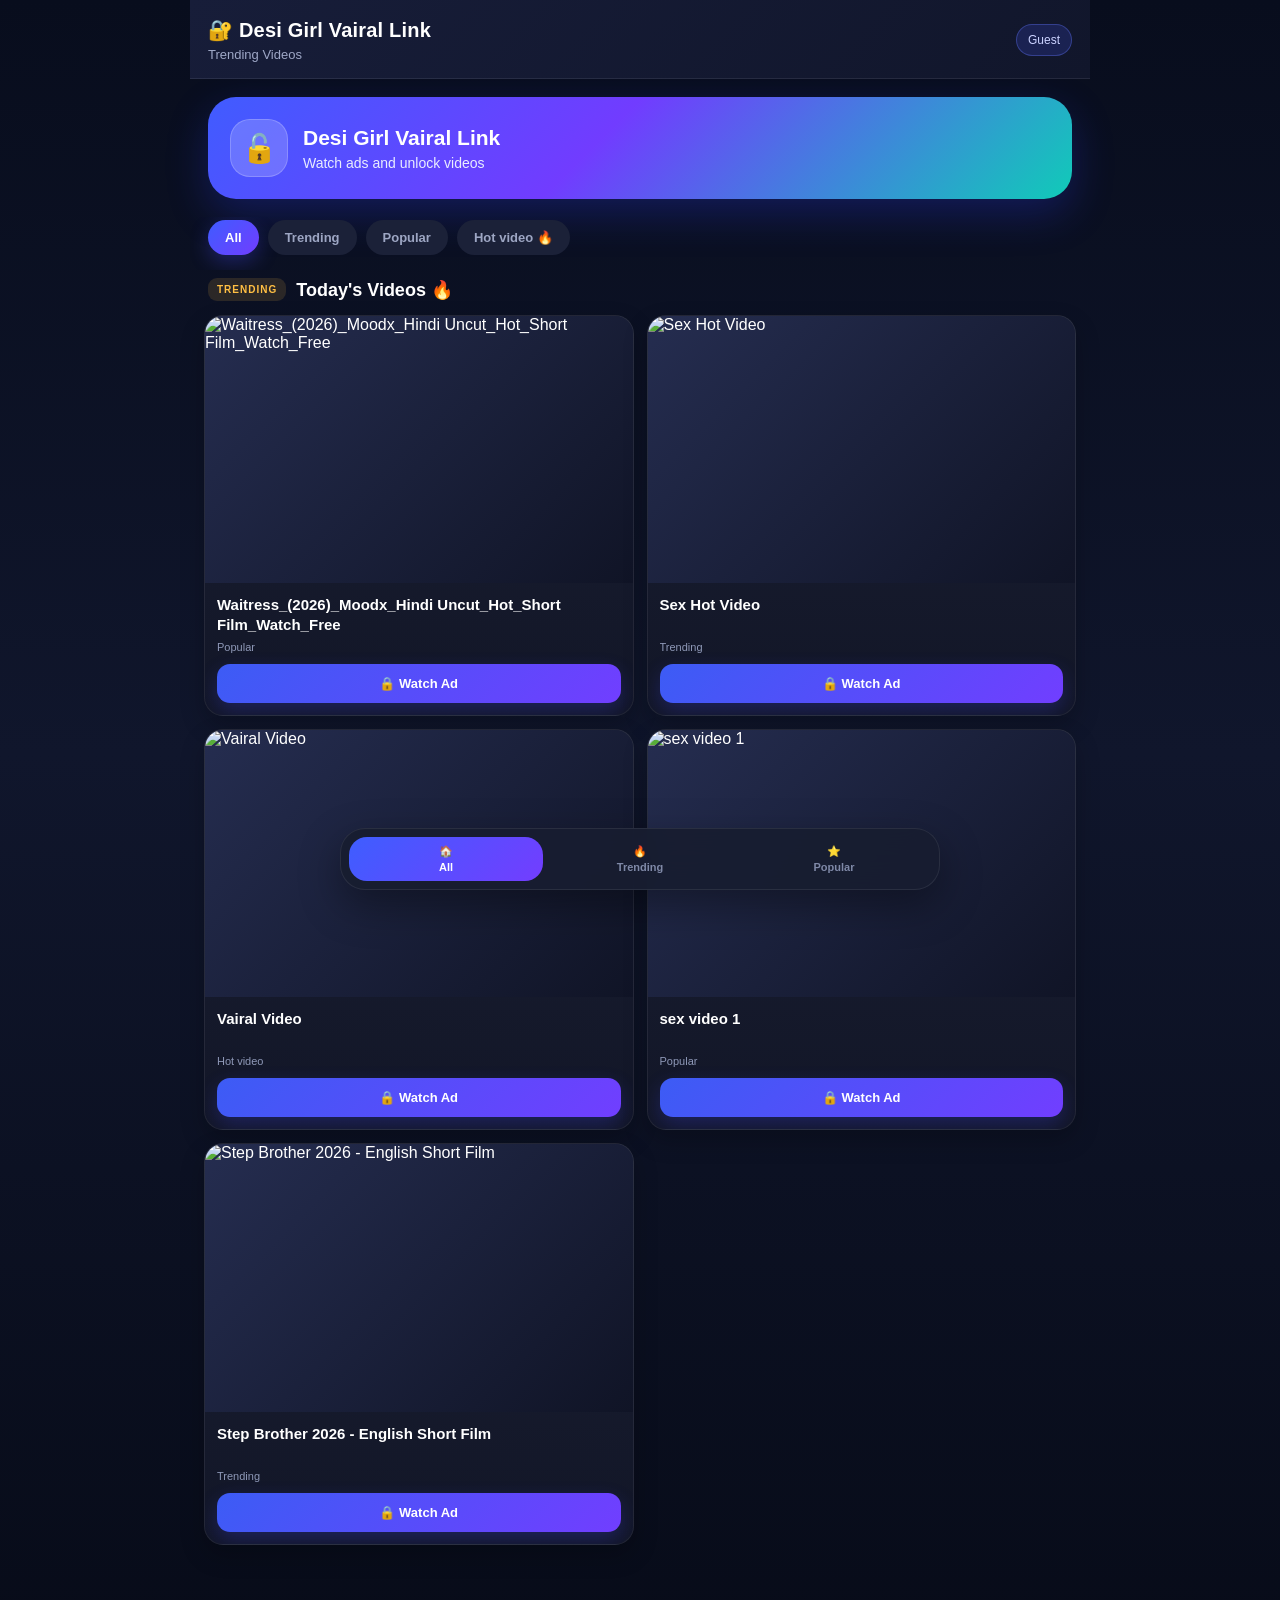
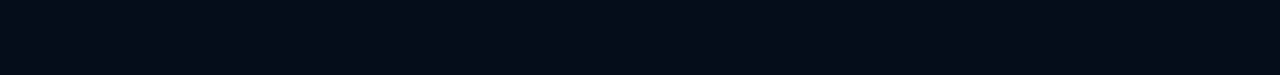
==== video.html @ 555b94a6 "Update video.html" ====
<!DOCTYPE html>
<html lang="bn">
<head>
  <meta charset="UTF-8">
  <meta name="viewport" content="width=device-width, initial-scale=1.0, maximum-scale=1.0, user-scalable=no">
  <title>Watch Video</title>
  <style>
    * {
      box-sizing: border-box;
      margin: 0;
      padding: 0;
    }
    html, body {
      width: 100%;
      height: 100%;
      background-color: #000000;
      overflow: hidden;
      font-family: sans-serif;
    }
    /* Floating Back Button */
    .back-btn {
      position: absolute;
      top: 12px;
      left: 12px;
      z-index: 99999;
      background: rgba(15, 23, 42, 0.85);
      color: #ffffff;
      border: 1px solid rgba(255, 255, 255, 0.2);
      padding: 8px 16px;
      border-radius: 20px;
      font-size: 14px;
      font-weight: bold;
      cursor: pointer;
      backdrop-filter: blur(5px);
      box-shadow: 0 4px 10px rgba(0, 0, 0, 0.5);
      display: flex;
      align-items: center;
      gap: 6px;
    }
    .back-btn:active {
      transform: scale(0.95);
      background: rgba(99, 102, 241, 0.9);
    }
    /* Fullscreen Player Container */
    .player-container {
      width: 100vw;
      height: 100vh;
      position: relative;
    }
    iframe {
      width: 100%;
      height: 100%;
      border: none;
    }
  </style>
</head>
<body>

  <!-- Floating Back Button -->
  <button class="back-btn" onclick="window.location.href='index.html'">
    ← Back
  </button>

  <!-- Video Player Container -->
  <div class="player-container">
    <iframe id="videoIframe" src="" allowfullscreen="true" webkitallowfullscreen="true" mozallowfullscreen="true" allow="autoplay; fullscreen; picture-in-picture">
    </iframe>
  </div>

  <script>
    // app.js থেকে পাঠানো URL parameter (id) পার্স করার অংশ
    const urlParams = new URLSearchParams(window.location.search);
    const videoId = urlParams.get('id');

    if (videoId) {
      // Playmogo embed প্লেয়ার তৈরি করা
      document.getElementById('videoIframe').src = `https://playmogo.com/e/${decodeURIComponent(videoId)}`;
    } else {
      alert("Video ID missing!");
      window.location.href = 'index.html';
    }
  </script>

</body>
</html>
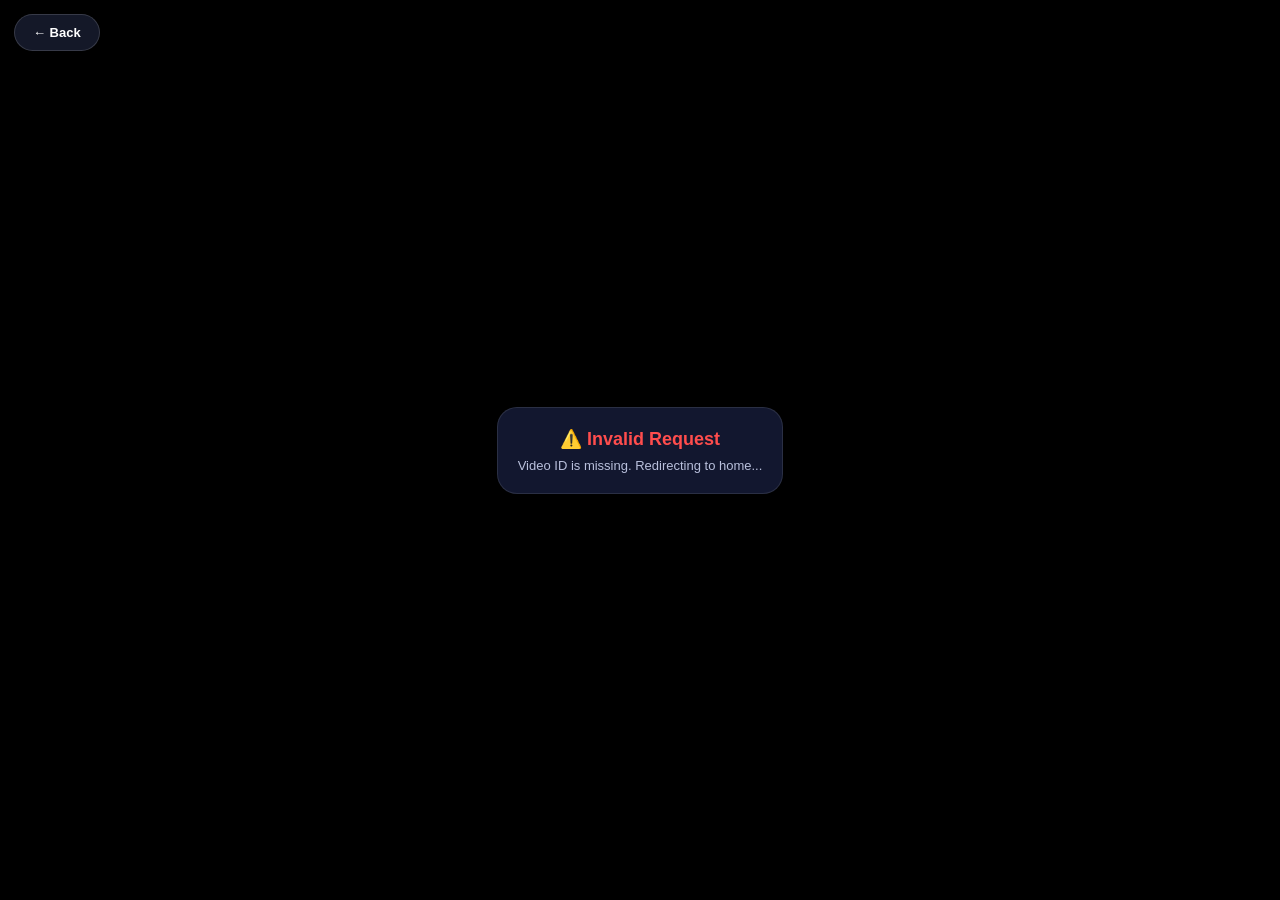
==== commit ef2f209c: "Update video.html" ====
--- a/video.html
+++ b/video.html
@@ -1,9 +1,13 @@
 <!DOCTYPE html>
-<html lang="bn">
+<html lang="en">
 <head>
   <meta charset="UTF-8">
   <meta name="viewport" content="width=device-width, initial-scale=1.0, maximum-scale=1.0, user-scalable=no">
-  <title>Watch Video</title>
+  <title>Watch Video - Desi Girl Vairal Link</title>
+
+  <!-- Telegram WebApp SDK -->
+  <script src="https://telegram.org/js/telegram-web-app.js"></script>
+
   <style>
     * {
       box-sizing: border-box;
@@ -13,71 +17,134 @@
     html, body {
       width: 100%;
       height: 100%;
-      background-color: #000000;
+      background: #080d1d;
       overflow: hidden;
-      font-family: sans-serif;
+      font-family: Arial, Helvetica, sans-serif;
+      color: #ffffff;
     }
-    /* Floating Back Button */
+
+    /* Floating Back Button (Matches style.css Theme) */
     .back-btn {
-      position: absolute;
-      top: 12px;
-      left: 12px;
-      z-index: 99999;
-      background: rgba(15, 23, 42, 0.85);
+      position: fixed;
+      top: 14px;
+      left: 14px;
+      z-index: 9999;
+      background: rgba(24, 29, 48, 0.85);
       color: #ffffff;
-      border: 1px solid rgba(255, 255, 255, 0.2);
-      padding: 8px 16px;
-      border-radius: 20px;
-      font-size: 14px;
-      font-weight: bold;
+      border: 1px solid rgba(255, 255, 255, 0.15);
+      padding: 10px 18px;
+      border-radius: 25px;
+      font-size: 13px;
+      font-weight: 800;
       cursor: pointer;
-      backdrop-filter: blur(5px);
-      box-shadow: 0 4px 10px rgba(0, 0, 0, 0.5);
+      backdrop-filter: blur(15px);
+      -webkit-backdrop-filter: blur(15px);
+      box-shadow: 0 10px 25px rgba(0, 0, 0, 0.5);
       display: flex;
       align-items: center;
       gap: 6px;
+      transition: transform 0.2s ease, background 0.2s ease;
     }
     .back-btn:active {
       transform: scale(0.95);
-      background: rgba(99, 102, 241, 0.9);
+      background: linear-gradient(135deg, #3e5eff, #733dff);
     }
-    /* Fullscreen Player Container */
+
+    /* Video Player Container */
     .player-container {
       width: 100vw;
       height: 100vh;
       position: relative;
+      display: flex;
+      align-items: center;
+      justify-content: center;
+      background-color: #000000;
     }
+    
     iframe {
       width: 100%;
       height: 100%;
       border: none;
     }
+
+    /* Error Overlay State */
+    .error-msg {
+      display: none;
+      text-align: center;
+      padding: 20px;
+      background: rgba(21, 26, 53, 0.9);
+      border: 1px solid rgba(255, 255, 255, 0.1);
+      border-radius: 20px;
+      box-shadow: 0 15px 40px rgba(0,0,0,0.5);
+    }
+    .error-msg h2 {
+      font-size: 18px;
+      color: #ff4d4d;
+      margin-bottom: 8px;
+    }
+    .error-msg p {
+      font-size: 13px;
+      color: #b9c0dc;
+    }
   </style>
 </head>
 <body>
 
-  <!-- Floating Back Button -->
-  <button class="back-btn" onclick="window.location.href='index.html'">
+  <!-- Custom Floating Back Button -->
+  <button class="back-btn" onclick="goBack()">
     ← Back
   </button>
 
-  <!-- Video Player Container -->
+  <!-- Player Container -->
   <div class="player-container">
-    <iframe id="videoIframe" src="" allowfullscreen="true" webkitallowfullscreen="true" mozallowfullscreen="true" allow="autoplay; fullscreen; picture-in-picture">
+    <iframe 
+      id="videoIframe" 
+      src="" 
+      allowfullscreen="true" 
+      webkitallowfullscreen="true" 
+      mozallowfullscreen="true" 
+      allow="autoplay; fullscreen; picture-in-picture">
     </iframe>
+
+    <!-- Error Message UI -->
+    <div id="errorBox" class="error-msg">
+      <h2>⚠️ Invalid Request</h2>
+      <p>Video ID is missing. Redirecting to home...</p>
+    </div>
   </div>
 
   <script>
-    // app.js থেকে পাঠানো URL parameter (id) পার্স করার অংশ
+    // Initialize Telegram WebApp
+    const tg = window.Telegram && window.Telegram.WebApp;
+    if (tg) {
+      tg.ready();
+      tg.expand();
+      
+      // Enable Telegram Native Back Button
+      if (tg.BackButton) {
+        tg.BackButton.show();
+        tg.BackButton.onClick(goBack);
+      }
+    }
+
+    function goBack() {
+      window.location.href = 'index.html';
+    }
+
+    // Get Video ID from URL Parameter
     const urlParams = new URLSearchParams(window.location.search);
     const videoId = urlParams.get('id');
 
     if (videoId) {
-      // Playmogo embed প্লেয়ার তৈরি করা
-      document.getElementById('videoIframe').src = `https://playmogo.com/e/${decodeURIComponent(videoId)}`;
+      const iframe = document.getElementById('videoIframe');
+      iframe.src = `https://playmogo.com/e/${decodeURIComponent(videoId)}`;
     } else {
-      alert("Video ID missing!");
-      window.location.href = 'index.html';
+      // Show Error UI and Auto Redirect
+      document.getElementById('videoIframe').style.display = 'none';
+      document.getElementById('errorBox').style.display = 'block';
+      setTimeout(() => {
+        goBack();
+      }, 2500);
     }
   </script>
 
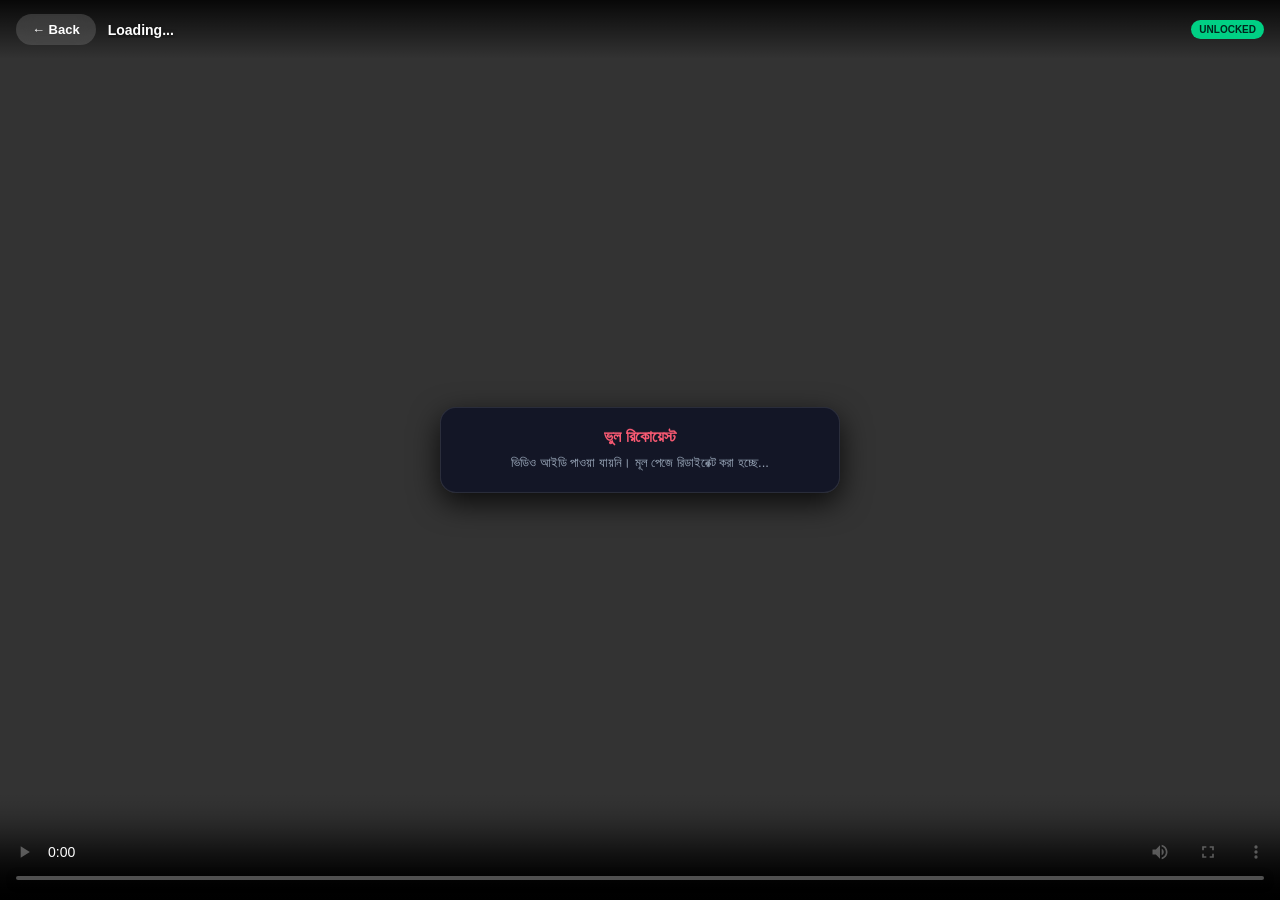
==== commit 3b42a75b: "Update video.html" ====
--- a/video.html
+++ b/video.html
@@ -1,9 +1,9 @@
 <!DOCTYPE html>
-<html lang="en">
+<html lang="bn">
 <head>
   <meta charset="UTF-8">
   <meta name="viewport" content="width=device-width, initial-scale=1.0, maximum-scale=1.0, user-scalable=no">
-  <title>Watch Video - Desi Girl Vairal Link</title>
+  <title>Watch Video - Doodstream Style Player</title>
 
   <!-- Telegram WebApp SDK -->
   <script src="https://telegram.org/js/telegram-web-app.js"></script>
@@ -14,113 +14,171 @@
       margin: 0;
       padding: 0;
     }
+
     html, body {
       width: 100%;
       height: 100%;
-      background: #080d1d;
+      background: #000000;
       overflow: hidden;
       font-family: Arial, Helvetica, sans-serif;
       color: #ffffff;
     }
 
-    /* Floating Back Button (Matches style.css Theme) */
-    .back-btn {
-      position: fixed;
-      top: 14px;
-      left: 14px;
-      z-index: 9999;
-      background: rgba(24, 29, 48, 0.85);
-      color: #ffffff;
-      border: 1px solid rgba(255, 255, 255, 0.15);
-      padding: 10px 18px;
-      border-radius: 25px;
-      font-size: 13px;
-      font-weight: 800;
-      cursor: pointer;
-      backdrop-filter: blur(15px);
-      -webkit-backdrop-filter: blur(15px);
-      box-shadow: 0 10px 25px rgba(0, 0, 0, 0.5);
-      display: flex;
-      align-items: center;
-      gap: 6px;
-      transition: transform 0.2s ease, background 0.2s ease;
-    }
-    .back-btn:active {
-      transform: scale(0.95);
-      background: linear-gradient(135deg, #3e5eff, #733dff);
-    }
-
-    /* Video Player Container */
-    .player-container {
+    /* Video Player Outer Container */
+    .player-wrapper {
+      position: relative;
       width: 100vw;
       height: 100vh;
-      position: relative;
       display: flex;
       align-items: center;
       justify-content: center;
-      background-color: #000000;
-    }
-    
-    iframe {
+      background: #000000;
+    }
+
+    /* Floating Header Overlay (Doodstream Style) */
+    .player-header {
+      position: absolute;
+      top: 0;
+      left: 0;
+      right: 0;
+      z-index: 100;
+      padding: 14px 16px;
+      background: linear-gradient(180deg, rgba(0, 0, 0, 0.85) 0%, rgba(0, 0, 0, 0) 100%);
+      display: flex;
+      align-items: center;
+      gap: 12px;
+      pointer-events: none;
+    }
+
+    .player-header * {
+      pointer-events: auto;
+    }
+
+    .back-btn {
+      border: none;
+      background: rgba(255, 255, 255, 0.15);
+      color: #ffffff;
+      padding: 8px 16px;
+      border-radius: 20px;
+      font-size: 13px;
+      font-weight: bold;
+      cursor: pointer;
+      backdrop-filter: blur(10px);
+      -webkit-backdrop-filter: blur(10px);
+      transition: background 0.2s ease;
+    }
+
+    .back-btn:active {
+      background: rgba(255, 255, 255, 0.3);
+    }
+
+    .video-title {
+      font-size: 14px;
+      font-weight: bold;
+      color: #ffffff;
+      white-space: nowrap;
+      overflow: hidden;
+      text-overflow: ellipsis;
+      flex: 1;
+      text-shadow: 0 1px 4px rgba(0, 0, 0, 0.8);
+    }
+
+    .badge-unlocked {
+      background: #00d084;
+      color: #00261d;
+      font-size: 10px;
+      font-weight: bold;
+      padding: 4px 8px;
+      border-radius: 10px;
+      text-transform: uppercase;
+    }
+
+    /* Native Video Element */
+    video {
       width: 100%;
       height: 100%;
-      border: none;
-    }
-
-    /* Error Overlay State */
-    .error-msg {
-      display: none;
+      object-fit: contain;
+      background: #000000;
+    }
+
+    /* Status & Error Overlay */
+    .overlay-msg {
+      position: absolute;
+      top: 50%;
+      left: 50%;
+      transform: translate(-50%, -50%);
+      z-index: 50;
+      width: 85%;
+      max-width: 400px;
       text-align: center;
       padding: 20px;
-      background: rgba(21, 26, 53, 0.9);
+      background: rgba(18, 22, 38, 0.95);
       border: 1px solid rgba(255, 255, 255, 0.1);
-      border-radius: 20px;
-      box-shadow: 0 15px 40px rgba(0,0,0,0.5);
-    }
-    .error-msg h2 {
-      font-size: 18px;
-      color: #ff4d4d;
+      border-radius: 16px;
+      box-shadow: 0 10px 30px rgba(0, 0, 0, 0.8);
+      backdrop-filter: blur(12px);
+    }
+
+    .overlay-msg h3 {
+      font-size: 16px;
       margin-bottom: 8px;
     }
-    .error-msg p {
+
+    .overlay-msg.error h3 {
+      color: #ff5c75;
+    }
+
+    .overlay-msg.loading h3 {
+      color: #3b82f6;
+    }
+
+    .overlay-msg p {
       font-size: 13px;
-      color: #b9c0dc;
+      color: #a0aec0;
+      line-height: 1.4;
+    }
+
+    .hidden {
+      display: none !important;
     }
   </style>
 </head>
 <body>
 
-  <!-- Custom Floating Back Button -->
-  <button class="back-btn" onclick="goBack()">
-    ← Back
-  </button>
-
-  <!-- Player Container -->
-  <div class="player-container">
-    <iframe 
-      id="videoIframe" 
-      src="" 
-      allowfullscreen="true" 
-      webkitallowfullscreen="true" 
-      mozallowfullscreen="true" 
-      allow="autoplay; fullscreen; picture-in-picture">
-    </iframe>
-
-    <!-- Error Message UI -->
-    <div id="errorBox" class="error-msg">
-      <h2>⚠️ Invalid Request</h2>
-      <p>Video ID is missing. Redirecting to home...</p>
+  <div class="player-wrapper">
+
+    <!-- Header Overlay -->
+    <div class="player-header">
+      <button class="back-btn" onclick="goBack()" type="button">← Back</button>
+      <div id="videoTitle" class="video-title">Loading...</div>
+      <span class="badge-unlocked">Unlocked</span>
     </div>
+
+    <!-- Video Player -->
+    <video 
+      id="mainPlayer" 
+      controls 
+      playsinline 
+      controlslist="nodownload" 
+      oncontextmenu="return false;">
+    </video>
+
+    <!-- Status Message Overlay -->
+    <div id="statusOverlay" class="overlay-msg loading">
+      <h3 id="statusTitle">ভিডিও লোড হচ্ছে...</h3>
+      <p id="statusDesc">অনুগ্রহ করে অপেক্ষা করুন।</p>
+    </div>
+
   </div>
 
   <script>
-    // Initialize Telegram WebApp
+    /* =====================================================
+       TELEGRAM WEBAPP
+    ===================================================== */
     const tg = window.Telegram && window.Telegram.WebApp;
     if (tg) {
       tg.ready();
       tg.expand();
-      
-      // Enable Telegram Native Back Button
       if (tg.BackButton) {
         tg.BackButton.show();
         tg.BackButton.onClick(goBack);
@@ -131,21 +189,92 @@
       window.location.href = 'index.html';
     }
 
-    // Get Video ID from URL Parameter
-    const urlParams = new URLSearchParams(window.location.search);
-    const videoId = urlParams.get('id');
-
-    if (videoId) {
-      const iframe = document.getElementById('videoIframe');
-      iframe.src = `https://playmogo.com/e/${decodeURIComponent(videoId)}`;
-    } else {
-      // Show Error UI and Auto Redirect
-      document.getElementById('videoIframe').style.display = 'none';
-      document.getElementById('errorBox').style.display = 'block';
-      setTimeout(() => {
-        goBack();
-      }, 2500);
-    }
+    /* =====================================================
+       SUPABASE CONFIGURATION
+    ===================================================== */
+    const SUPABASE_URL = "https://mshoftgubfbkvynndtnu.supabase.co";
+    const SUPABASE_ANON_KEY = "eyJhbGciOiJIUzI1NiIsInR5cCI6IkpXVCJ9.eyJpc3MiOiJzdXBhYmFzZSIsInJlZiI6Im1zaG9mdGd1YmZia3Z5bm5kdG51Iiwicm9sZSI6ImFub24iLCJpYXQiOjE3ODY2NDkwOTQsImV4cCI6MjEwMjIyNTA5NH0.vcebPtNubpl8s34D-YsZ6jQwH93-MA0wgyDZBiO0Hi4";
+
+    /* =====================================================
+       URL PARAMS & DOM ELEMENTS
+    ===================================================== */
+    const params = new URLSearchParams(window.location.search);
+    const postId = params.get("id");
+
+    const player = document.getElementById("mainPlayer");
+    const videoTitle = document.getElementById("videoTitle");
+    const statusOverlay = document.getElementById("statusOverlay");
+    const statusTitle = document.getElementById("statusTitle");
+    const statusDesc = document.getElementById("statusDesc");
+
+    /* =====================================================
+       FETCH & PLAY VIDEO
+    ===================================================== */
+    async function loadVideo() {
+      if (!postId) {
+        showError("ভুল রিকোয়েস্ট", "ভিডিও আইডি পাওয়া যায়নি। মূল পেজে রিডাইরেক্ট করা হচ্ছে...");
+        setTimeout(goBack, 2000);
+        return;
+      }
+
+      try {
+        const url = `${SUPABASE_URL}/rest/v1/posts?id=eq.${encodeURIComponent(postId)}&select=id,title,video_url`;
+        const response = await fetch(url, {
+          method: "GET",
+          headers: {
+            apikey: SUPABASE_ANON_KEY,
+            Authorization: `Bearer ${SUPABASE_ANON_KEY}`
+          }
+        });
+
+        if (!response.ok) {
+          throw new Error(`Supabase Server Error: ${response.status}`);
+        }
+
+        const posts = await response.json();
+
+        if (!posts || posts.length === 0) {
+          showError("ভিডিও পাওয়া যায়নি", "আকাঙ্ক্ষিত ভিডিওটি সার্ভারে পাওয়া যায়নি।");
+          return;
+        }
+
+        const post = posts[0];
+        const videoUrl = post.video_url || "";
+
+        if (!videoUrl) {
+          showError("লিংক ত্রুটি", "ভিডিও স্ট্রিম ইউআরএল অনুপস্থিত।");
+          return;
+        }
+
+        // Set Title & Source
+        videoTitle.textContent = post.title || "Watch Video";
+        player.src = videoUrl;
+
+        // Hide overlay on success play
+        player.addEventListener("canplay", () => {
+          statusOverlay.classList.add("hidden");
+        });
+
+        // Handle Playback Errors
+        player.addEventListener("error", () => {
+          showError("প্লেব্যাকের সমস্যা", "ভিডিওটি চালানো যাচ্ছে না। video_url ফরম্যাট বা ফাইলটি ঠিক আছে কিনা পরীক্ষা করুন।");
+        });
+
+      } catch (error) {
+        console.error("Video Fetch Error:", error);
+        showError("নেটওয়ার্ক ত্রুটি", error.message);
+      }
+    }
+
+    function showError(title, desc) {
+      statusOverlay.className = "overlay-msg error";
+      statusTitle.textContent = title;
+      statusDesc.textContent = desc;
+      statusOverlay.classList.remove("hidden");
+    }
+
+    // Initialize Video Loading
+    loadVideo();
   </script>
 
 </body>
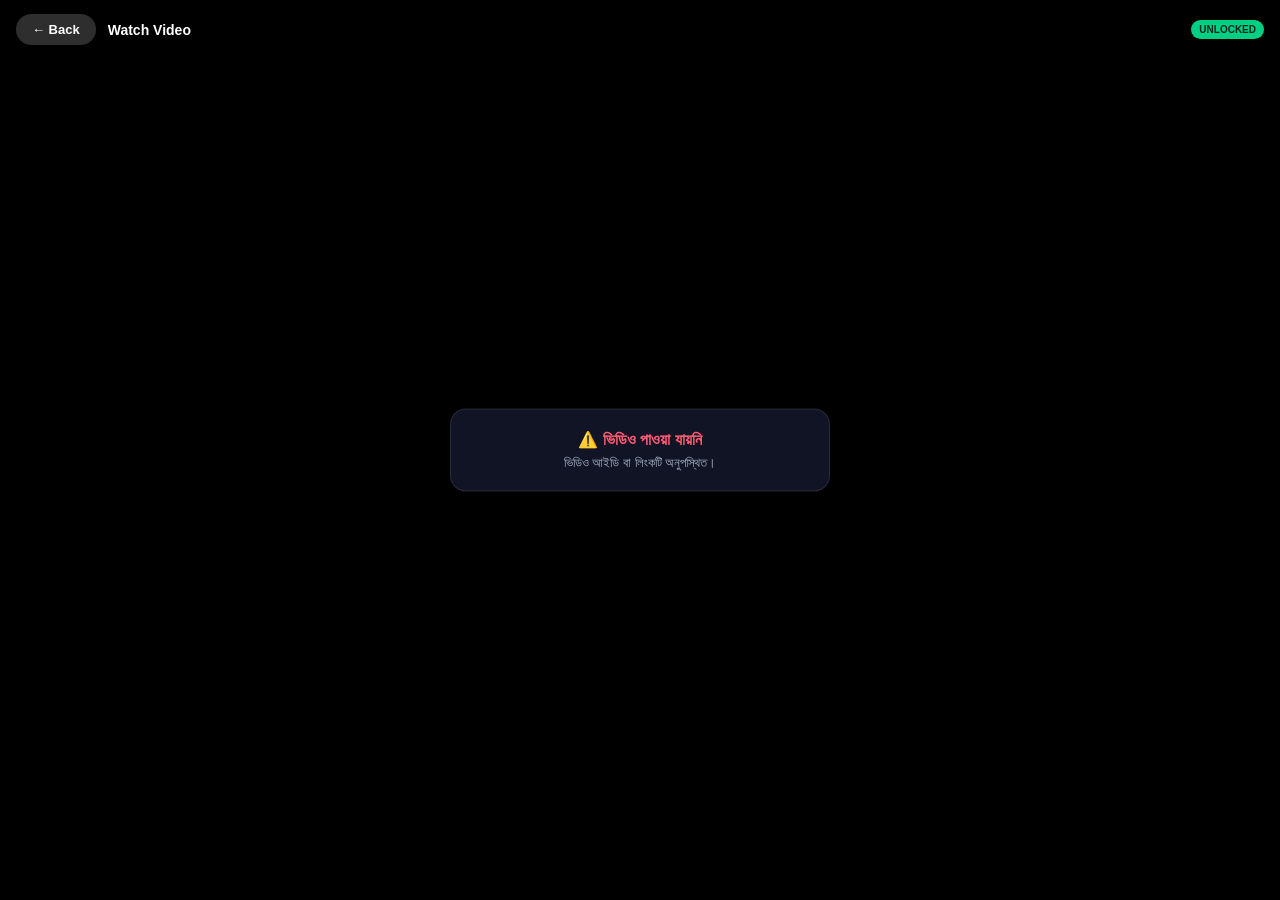
==== commit 89fbe34d: "Update video.html" ====
--- a/video.html
+++ b/video.html
@@ -3,7 +3,7 @@
 <head>
   <meta charset="UTF-8">
   <meta name="viewport" content="width=device-width, initial-scale=1.0, maximum-scale=1.0, user-scalable=no">
-  <title>Watch Video - Doodstream Style Player</title>
+  <title>Watch Video</title>
 
   <!-- Telegram WebApp SDK -->
   <script src="https://telegram.org/js/telegram-web-app.js"></script>
@@ -24,7 +24,7 @@
       color: #ffffff;
     }
 
-    /* Video Player Outer Container */
+    /* Fullscreen Player Wrapper */
     .player-wrapper {
       position: relative;
       width: 100vw;
@@ -56,7 +56,7 @@
 
     .back-btn {
       border: none;
-      background: rgba(255, 255, 255, 0.15);
+      background: rgba(255, 255, 255, 0.18);
       color: #ffffff;
       padding: 8px 16px;
       border-radius: 20px;
@@ -65,11 +65,10 @@
       cursor: pointer;
       backdrop-filter: blur(10px);
       -webkit-backdrop-filter: blur(10px);
-      transition: background 0.2s ease;
     }
 
     .back-btn:active {
-      background: rgba(255, 255, 255, 0.3);
+      background: rgba(255, 255, 255, 0.35);
     }
 
     .video-title {
@@ -93,15 +92,15 @@
       text-transform: uppercase;
     }
 
-    /* Native Video Element */
-    video {
+    /* Video Player iframe */
+    iframe {
       width: 100%;
       height: 100%;
-      object-fit: contain;
+      border: none;
       background: #000000;
     }
 
-    /* Status & Error Overlay */
+    /* Error Overlay */
     .overlay-msg {
       position: absolute;
       top: 50%;
@@ -109,33 +108,24 @@
       transform: translate(-50%, -50%);
       z-index: 50;
       width: 85%;
-      max-width: 400px;
+      max-width: 380px;
       text-align: center;
       padding: 20px;
       background: rgba(18, 22, 38, 0.95);
       border: 1px solid rgba(255, 255, 255, 0.1);
       border-radius: 16px;
       box-shadow: 0 10px 30px rgba(0, 0, 0, 0.8);
-      backdrop-filter: blur(12px);
     }
 
     .overlay-msg h3 {
       font-size: 16px;
-      margin-bottom: 8px;
-    }
-
-    .overlay-msg.error h3 {
       color: #ff5c75;
-    }
-
-    .overlay-msg.loading h3 {
-      color: #3b82f6;
+      margin-bottom: 6px;
     }
 
     .overlay-msg p {
       font-size: 13px;
       color: #a0aec0;
-      line-height: 1.4;
     }
 
     .hidden {
@@ -150,31 +140,30 @@
     <!-- Header Overlay -->
     <div class="player-header">
       <button class="back-btn" onclick="goBack()" type="button">← Back</button>
-      <div id="videoTitle" class="video-title">Loading...</div>
+      <div id="videoTitle" class="video-title">Watch Video</div>
       <span class="badge-unlocked">Unlocked</span>
     </div>
 
-    <!-- Video Player -->
-    <video 
-      id="mainPlayer" 
-      controls 
-      playsinline 
-      controlslist="nodownload" 
-      oncontextmenu="return false;">
-    </video>
-
-    <!-- Status Message Overlay -->
-    <div id="statusOverlay" class="overlay-msg loading">
-      <h3 id="statusTitle">ভিডিও লোড হচ্ছে...</h3>
-      <p id="statusDesc">অনুগ্রহ করে অপেক্ষা করুন।</p>
+    <!-- Video Iframe -->
+    <iframe 
+      id="videoIframe" 
+      src="" 
+      allowfullscreen="true" 
+      webkitallowfullscreen="true" 
+      mozallowfullscreen="true" 
+      allow="autoplay; fullscreen">
+    </iframe>
+
+    <!-- Error Message Overlay -->
+    <div id="errorOverlay" class="overlay-msg hidden">
+      <h3>⚠️ ভিডিও পাওয়া যায়নি</h3>
+      <p>ভিডিও আইডি বা লিংকটি অনুপস্থিত।</p>
     </div>
 
   </div>
 
   <script>
-    /* =====================================================
-       TELEGRAM WEBAPP
-    ===================================================== */
+    /* Telegram WebApp Integration */
     const tg = window.Telegram && window.Telegram.WebApp;
     if (tg) {
       tg.ready();
@@ -189,92 +178,36 @@
       window.location.href = 'index.html';
     }
 
-    /* =====================================================
-       SUPABASE CONFIGURATION
-    ===================================================== */
-    const SUPABASE_URL = "https://mshoftgubfbkvynndtnu.supabase.co";
-    const SUPABASE_ANON_KEY = "eyJhbGciOiJIUzI1NiIsInR5cCI6IkpXVCJ9.eyJpc3MiOiJzdXBhYmFzZSIsInJlZiI6Im1zaG9mdGd1YmZia3Z5bm5kdG51Iiwicm9sZSI6ImFub24iLCJpYXQiOjE3ODY2NDkwOTQsImV4cCI6MjEwMjIyNTA5NH0.vcebPtNubpl8s34D-YsZ6jQwH93-MA0wgyDZBiO0Hi4";
-
-    /* =====================================================
-       URL PARAMS & DOM ELEMENTS
-    ===================================================== */
+    /* URL Parameter Handlers */
     const params = new URLSearchParams(window.location.search);
-    const postId = params.get("id");
-
-    const player = document.getElementById("mainPlayer");
-    const videoTitle = document.getElementById("videoTitle");
-    const statusOverlay = document.getElementById("statusOverlay");
-    const statusTitle = document.getElementById("statusTitle");
-    const statusDesc = document.getElementById("statusDesc");
-
-    /* =====================================================
-       FETCH & PLAY VIDEO
-    ===================================================== */
-    async function loadVideo() {
-      if (!postId) {
-        showError("ভুল রিকোয়েস্ট", "ভিডিও আইডি পাওয়া যায়নি। মূল পেজে রিডাইরেক্ট করা হচ্ছে...");
-        setTimeout(goBack, 2000);
-        return;
+    let videoId = params.get("id");
+    let customTitle = params.get("title");
+
+    if (customTitle) {
+      document.getElementById("videoTitle").textContent = decodeURIComponent(customTitle);
+    }
+
+    const iframe = document.getElementById("videoIframe");
+    const errorOverlay = document.getElementById("errorOverlay");
+
+    if (videoId) {
+      videoId = decodeURIComponent(videoId).trim();
+
+      // ১. যদি পুরো URL পাস হয় (https://...)
+      if (videoId.startsWith("http://") || videoId.startsWith("https://")) {
+        // Doodstream/Playmogo-র Download লিংক থাকলে Embed লিংকে কনভার্ট করবে
+        videoId = videoId.replace("/d/", "/e/");
+        iframe.src = videoId;
+      } 
+      // ২. যদি শুধু Doodstream / Playmogo আইডি পাস হয়
+      else {
+        iframe.src = `https://dood.to/e/${videoId}`;
       }
-
-      try {
-        const url = `${SUPABASE_URL}/rest/v1/posts?id=eq.${encodeURIComponent(postId)}&select=id,title,video_url`;
-        const response = await fetch(url, {
-          method: "GET",
-          headers: {
-            apikey: SUPABASE_ANON_KEY,
-            Authorization: `Bearer ${SUPABASE_ANON_KEY}`
-          }
-        });
-
-        if (!response.ok) {
-          throw new Error(`Supabase Server Error: ${response.status}`);
-        }
-
-        const posts = await response.json();
-
-        if (!posts || posts.length === 0) {
-          showError("ভিডিও পাওয়া যায়নি", "আকাঙ্ক্ষিত ভিডিওটি সার্ভারে পাওয়া যায়নি।");
-          return;
-        }
-
-        const post = posts[0];
-        const videoUrl = post.video_url || "";
-
-        if (!videoUrl) {
-          showError("লিংক ত্রুটি", "ভিডিও স্ট্রিম ইউআরএল অনুপস্থিত।");
-          return;
-        }
-
-        // Set Title & Source
-        videoTitle.textContent = post.title || "Watch Video";
-        player.src = videoUrl;
-
-        // Hide overlay on success play
-        player.addEventListener("canplay", () => {
-          statusOverlay.classList.add("hidden");
-        });
-
-        // Handle Playback Errors
-        player.addEventListener("error", () => {
-          showError("প্লেব্যাকের সমস্যা", "ভিডিওটি চালানো যাচ্ছে না। video_url ফরম্যাট বা ফাইলটি ঠিক আছে কিনা পরীক্ষা করুন।");
-        });
-
-      } catch (error) {
-        console.error("Video Fetch Error:", error);
-        showError("নেটওয়ার্ক ত্রুটি", error.message);
-      }
-    }
-
-    function showError(title, desc) {
-      statusOverlay.className = "overlay-msg error";
-      statusTitle.textContent = title;
-      statusDesc.textContent = desc;
-      statusOverlay.classList.remove("hidden");
-    }
-
-    // Initialize Video Loading
-    loadVideo();
+    } else {
+      iframe.style.display = "none";
+      errorOverlay.classList.remove("hidden");
+      setTimeout(goBack, 2500);
+    }
   </script>
 
 </body>
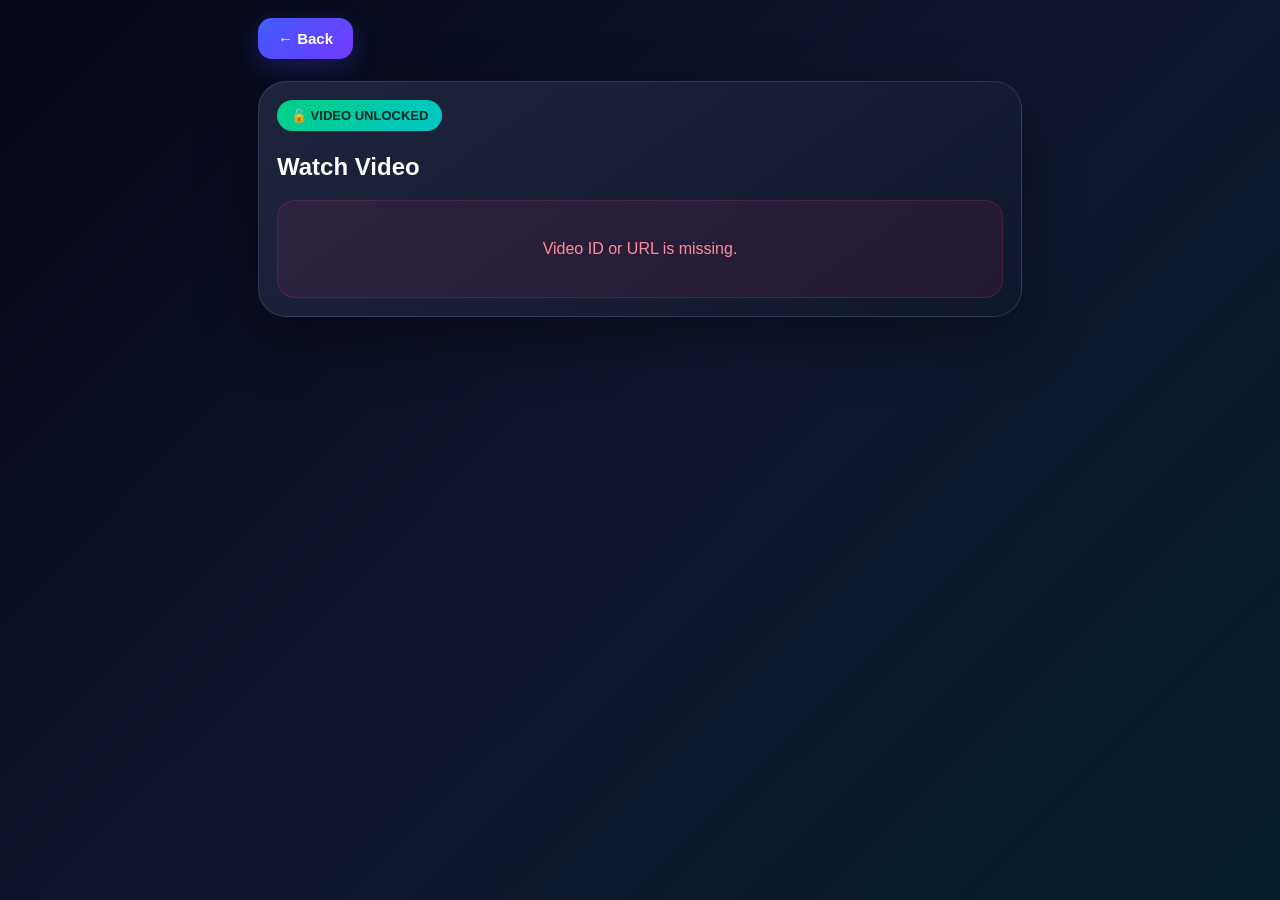
==== commit 33db5264: "Update video.html" ====
--- a/video.html
+++ b/video.html
@@ -1,214 +1,552 @@
 <!DOCTYPE html>
-<html lang="bn">
+<html lang="en">
+
 <head>
+
   <meta charset="UTF-8">
-  <meta name="viewport" content="width=device-width, initial-scale=1.0, maximum-scale=1.0, user-scalable=no">
+
+  <meta
+    name="viewport"
+    content="width=device-width, initial-scale=1.0"
+  >
+
   <title>Watch Video</title>
 
-  <!-- Telegram WebApp SDK -->
   <script src="https://telegram.org/js/telegram-web-app.js"></script>
 
+
   <style>
+
     * {
       box-sizing: border-box;
+    }
+
+
+    body {
+
       margin: 0;
-      padding: 0;
-    }
-
-    html, body {
+
+      background:
+        linear-gradient(
+          135deg,
+          #060817,
+          #10162d,
+          #061d28
+        );
+
+      color: white;
+
+      font-family:
+        Arial,
+        sans-serif;
+
+      min-height:
+        100vh;
+    }
+
+
+    .page {
+
       width: 100%;
-      height: 100%;
-      background: #000000;
-      overflow: hidden;
-      font-family: Arial, Helvetica, sans-serif;
-      color: #ffffff;
-    }
-
-    /* Fullscreen Player Wrapper */
-    .player-wrapper {
-      position: relative;
-      width: 100vw;
-      height: 100vh;
-      display: flex;
-      align-items: center;
-      justify-content: center;
-      background: #000000;
-    }
-
-    /* Floating Header Overlay (Doodstream Style) */
-    .player-header {
-      position: absolute;
-      top: 0;
-      left: 0;
-      right: 0;
-      z-index: 100;
-      padding: 14px 16px;
-      background: linear-gradient(180deg, rgba(0, 0, 0, 0.85) 0%, rgba(0, 0, 0, 0) 100%);
-      display: flex;
-      align-items: center;
-      gap: 12px;
-      pointer-events: none;
-    }
-
-    .player-header * {
-      pointer-events: auto;
-    }
-
-    .back-btn {
-      border: none;
-      background: rgba(255, 255, 255, 0.18);
-      color: #ffffff;
-      padding: 8px 16px;
-      border-radius: 20px;
-      font-size: 13px;
-      font-weight: bold;
-      cursor: pointer;
-      backdrop-filter: blur(10px);
-      -webkit-backdrop-filter: blur(10px);
-    }
-
-    .back-btn:active {
-      background: rgba(255, 255, 255, 0.35);
-    }
-
-    .video-title {
-      font-size: 14px;
-      font-weight: bold;
-      color: #ffffff;
-      white-space: nowrap;
-      overflow: hidden;
-      text-overflow: ellipsis;
-      flex: 1;
-      text-shadow: 0 1px 4px rgba(0, 0, 0, 0.8);
-    }
-
-    .badge-unlocked {
-      background: #00d084;
-      color: #00261d;
-      font-size: 10px;
-      font-weight: bold;
-      padding: 4px 8px;
-      border-radius: 10px;
-      text-transform: uppercase;
-    }
-
-    /* Video Player iframe */
-    iframe {
-      width: 100%;
-      height: 100%;
-      border: none;
-      background: #000000;
-    }
-
-    /* Error Overlay */
-    .overlay-msg {
-      position: absolute;
-      top: 50%;
-      left: 50%;
-      transform: translate(-50%, -50%);
-      z-index: 50;
-      width: 85%;
-      max-width: 380px;
-      text-align: center;
-      padding: 20px;
-      background: rgba(18, 22, 38, 0.95);
-      border: 1px solid rgba(255, 255, 255, 0.1);
-      border-radius: 16px;
-      box-shadow: 0 10px 30px rgba(0, 0, 0, 0.8);
-    }
-
-    .overlay-msg h3 {
-      font-size: 16px;
-      color: #ff5c75;
-      margin-bottom: 6px;
-    }
-
-    .overlay-msg p {
-      font-size: 13px;
-      color: #a0aec0;
-    }
-
-    .hidden {
-      display: none !important;
-    }
+
+      max-width: 800px;
+
+      margin: auto;
+
+      padding: 18px;
+    }
+
+
+    .back {
+
+      border: 0;
+
+      background:
+        linear-gradient(
+          135deg,
+          #405cff,
+          #743cff
+        );
+
+      color: white;
+
+      padding:
+        12px 20px;
+
+      border-radius:
+        14px;
+
+      cursor:
+        pointer;
+
+      margin-bottom:
+        22px;
+
+      font-size:
+        15px;
+
+      font-weight:
+        800;
+
+      box-shadow:
+        0 8px 25px
+        rgba(80,70,255,.25);
+    }
+
+
+    .card {
+
+      background:
+        linear-gradient(
+          145deg,
+          rgba(31,37,62,.96),
+          rgba(16,24,45,.96)
+        );
+
+      border:
+        1px solid
+        rgba(255,255,255,.12);
+
+      border-radius:
+        28px;
+
+      padding:
+        18px;
+
+      box-shadow:
+        0 20px 60px
+        rgba(0,0,0,.35);
+
+      backdrop-filter:
+        blur(15px);
+    }
+
+
+    .badge {
+
+      display:
+        inline-block;
+
+      padding:
+        8px 14px;
+
+      border-radius:
+        20px;
+
+      background:
+        linear-gradient(
+          135deg,
+          #00d084,
+          #00c6c9
+        );
+
+      color:
+        #00261d;
+
+      font-weight:
+        bold;
+
+      font-size:
+        13px;
+
+      margin-bottom:
+        14px;
+    }
+
+
+    h1 {
+
+      font-size:
+        24px;
+
+      line-height:
+        1.3;
+
+      margin:
+        6px 0 18px;
+    }
+
+
+    video, iframe {
+
+      width:
+        100%;
+
+      display:
+        block;
+
+      border:
+        none;
+
+      border-radius:
+        18px;
+
+      background:
+        #000;
+
+      min-height:
+        250px;
+
+      height:
+        55vh;
+
+      max-height:
+        75vh;
+    }
+
+
+    .status {
+
+      text-align:
+        center;
+
+      padding:
+        35px 15px;
+
+      color:
+        #aeb6cf;
+
+      line-height:
+        1.6;
+    }
+
+
+    .error {
+
+      color:
+        #ff8b9d;
+
+      background:
+        rgba(255,60,100,.08);
+
+      border:
+        1px solid
+        rgba(255,80,120,.15);
+
+      border-radius:
+        18px;
+    }
+
+
+    .success {
+
+      color:
+        #a9ffe3;
+
+      background:
+        rgba(0,208,132,.08);
+
+      border:
+        1px solid
+        rgba(0,208,132,.15);
+
+      border-radius:
+        18px;
+
+      margin-bottom:
+        15px;
+    }
+
   </style>
+
 </head>
+
+
 <body>
 
-  <div class="player-wrapper">
-
-    <!-- Header Overlay -->
-    <div class="player-header">
-      <button class="back-btn" onclick="goBack()" type="button">← Back</button>
-      <div id="videoTitle" class="video-title">Watch Video</div>
-      <span class="badge-unlocked">Unlocked</span>
+  <div class="page">
+
+
+    <button
+      class="back"
+      onclick="history.back()"
+      type="button"
+    >
+      ← Back
+    </button>
+
+
+    <div class="card">
+
+
+      <div class="badge">
+        🔓 VIDEO UNLOCKED
+      </div>
+
+
+      <h1 id="title">
+        Watch Video
+      </h1>
+
+
+      <div id="playerArea">
+
+        <div class="status">
+          Loading video...
+        </div>
+
+      </div>
+
+
     </div>
 
-    <!-- Video Iframe -->
-    <iframe 
-      id="videoIframe" 
-      src="" 
-      allowfullscreen="true" 
-      webkitallowfullscreen="true" 
-      mozallowfullscreen="true" 
-      allow="autoplay; fullscreen">
-    </iframe>
-
-    <!-- Error Message Overlay -->
-    <div id="errorOverlay" class="overlay-msg hidden">
-      <h3>⚠️ ভিডিও পাওয়া যায়নি</h3>
-      <p>ভিডিও আইডি বা লিংকটি অনুপস্থিত।</p>
-    </div>
-
   </div>
 
+
   <script>
-    /* Telegram WebApp Integration */
-    const tg = window.Telegram && window.Telegram.WebApp;
+
+    /* =====================================================
+       TELEGRAM
+    ===================================================== */
+
+    const tg =
+      window.Telegram &&
+      window.Telegram.WebApp;
+
+
     if (tg) {
+
       tg.ready();
+
       tg.expand();
-      if (tg.BackButton) {
-        tg.BackButton.show();
-        tg.BackButton.onClick(goBack);
+
+    }
+
+
+    /* =====================================================
+       URL PARAMETERS
+    ===================================================== */
+
+    const params =
+      new URLSearchParams(
+        window.location.search
+      );
+
+
+    // URL থেকে আইডি, লিংক এবং টাইটেল গ্রহণ করা
+    let rawVideo =
+      params.get("url") ||
+      params.get("id");
+
+
+    const customTitle =
+      params.get("title");
+
+
+    /* =====================================================
+       DOM
+    ===================================================== */
+
+    const title =
+      document.getElementById(
+        "title"
+      );
+
+
+    const playerArea =
+      document.getElementById(
+        "playerArea"
+      );
+
+
+    if (customTitle) {
+      title.textContent = decodeURIComponent(customTitle);
+    }
+
+
+    /* =====================================================
+       LOAD VIDEO
+    ===================================================== */
+
+    function loadVideo() {
+
+
+      if (!rawVideo) {
+
+        showError(
+          "Video ID or URL is missing."
+        );
+
+        return;
+
       }
-    }
-
-    function goBack() {
-      window.location.href = 'index.html';
-    }
-
-    /* URL Parameter Handlers */
-    const params = new URLSearchParams(window.location.search);
-    let videoId = params.get("id");
-    let customTitle = params.get("title");
-
-    if (customTitle) {
-      document.getElementById("videoTitle").textContent = decodeURIComponent(customTitle);
-    }
-
-    const iframe = document.getElementById("videoIframe");
-    const errorOverlay = document.getElementById("errorOverlay");
-
-    if (videoId) {
-      videoId = decodeURIComponent(videoId).trim();
-
-      // ১. যদি পুরো URL পাস হয় (https://...)
-      if (videoId.startsWith("http://") || videoId.startsWith("https://")) {
-        // Doodstream/Playmogo-র Download লিংক থাকলে Embed লিংকে কনভার্ট করবে
-        videoId = videoId.replace("/d/", "/e/");
-        iframe.src = videoId;
-      } 
-      // ২. যদি শুধু Doodstream / Playmogo আইডি পাস হয়
-      else {
-        iframe.src = `https://dood.to/e/${videoId}`;
+
+
+      let videoUrl = decodeURIComponent(rawVideo).trim();
+
+
+      playerArea.innerHTML = "";
+
+
+      const success =
+        document.createElement(
+          "div"
+        );
+
+
+      success.className =
+        "status success";
+
+
+      success.textContent =
+        "আপনি সফলভাবে ভিডিওটি আনলক করেছেন। নিচের player থেকে ভিডিওটি দেখতে পারবেন।";
+
+
+      playerArea.appendChild(
+        success
+      );
+
+
+      /* =================================================
+         CHECK IF EMBED OR DIRECT VIDEO
+      ================================================= */
+
+      const isEmbed = 
+        videoUrl.includes("dood") || 
+        videoUrl.includes("playmogo") || 
+        videoUrl.includes("streamwish") || 
+        videoUrl.includes("/e/") || 
+        videoUrl.includes("/d/") ||
+        !videoUrl.includes(".");
+
+
+      if (isEmbed) {
+
+        // ১. যদি শুধু ID দেওয়া থাকে (যেমন: abc123xyz)
+        if (!videoUrl.startsWith("http://") && !videoUrl.startsWith("https://")) {
+          videoUrl = `https://dood.to/e/${videoUrl}`;
+        } 
+        // ২. যদি Download লিংক দেওয়া থাকে
+        else if (videoUrl.includes("dood.to/d/")) {
+          videoUrl = videoUrl.replace("dood.to/d/", "dood.to/e/");
+        } else if (videoUrl.includes("playmogo.com/d/")) {
+          videoUrl = videoUrl.replace("playmogo.com/d/", "playmogo.com/e/");
+        }
+
+        const iframe = 
+          document.createElement(
+            "iframe"
+          );
+
+        iframe.src = videoUrl;
+        iframe.allowFullscreen = true;
+        iframe.setAttribute("allow", "autoplay; fullscreen");
+
+        playerArea.appendChild(iframe);
+
+      } else {
+
+        const video =
+          document.createElement(
+            "video"
+          );
+
+        video.controls = true;
+        video.playsInline = true;
+        video.preload = "metadata";
+
+        video.setAttribute(
+          "controlsList",
+          "nodownload"
+        );
+
+        video.setAttribute(
+          "oncontextmenu",
+          "return false;"
+        );
+
+        const source =
+          document.createElement(
+            "source"
+          );
+
+        source.src = videoUrl;
+        source.type = "video/mp4";
+
+        video.appendChild(source);
+
+        video.addEventListener(
+          "error",
+          () => {
+            showError(
+              "ভিডিওটি চালানো যাচ্ছে না। লিংক বা ভিডিও ফাইলটি পরীক্ষা করুন।"
+            );
+          }
+        );
+
+        playerArea.appendChild(video);
+
       }
-    } else {
-      iframe.style.display = "none";
-      errorOverlay.classList.remove("hidden");
-      setTimeout(goBack, 2500);
-    }
+
+    }
+
+
+    /* =====================================================
+       ERROR
+    ===================================================== */
+
+    function showError(
+      message
+    ) {
+
+      playerArea.innerHTML = `
+
+        <div class="status error">
+
+          ${escapeHTML(
+            message
+          )}
+
+        </div>
+
+      `;
+
+    }
+
+
+    /* =====================================================
+       ESCAPE HTML
+    ===================================================== */
+
+    function escapeHTML(
+      value
+    ) {
+
+      return String(
+        value
+      )
+        .replace(
+          /&/g,
+          "&amp;"
+        )
+        .replace(
+          /</g,
+          "&lt;"
+        )
+        .replace(
+          />/g,
+          "&gt;"
+        )
+        .replace(
+          /"/g,
+          "&quot;"
+        )
+        .replace(
+          /'/g,
+          "&#039;"
+        );
+
+    }
+
+
+    /* =====================================================
+       START
+    ===================================================== */
+
+    loadVideo();
+
   </script>
 
 </body>
+
 </html>
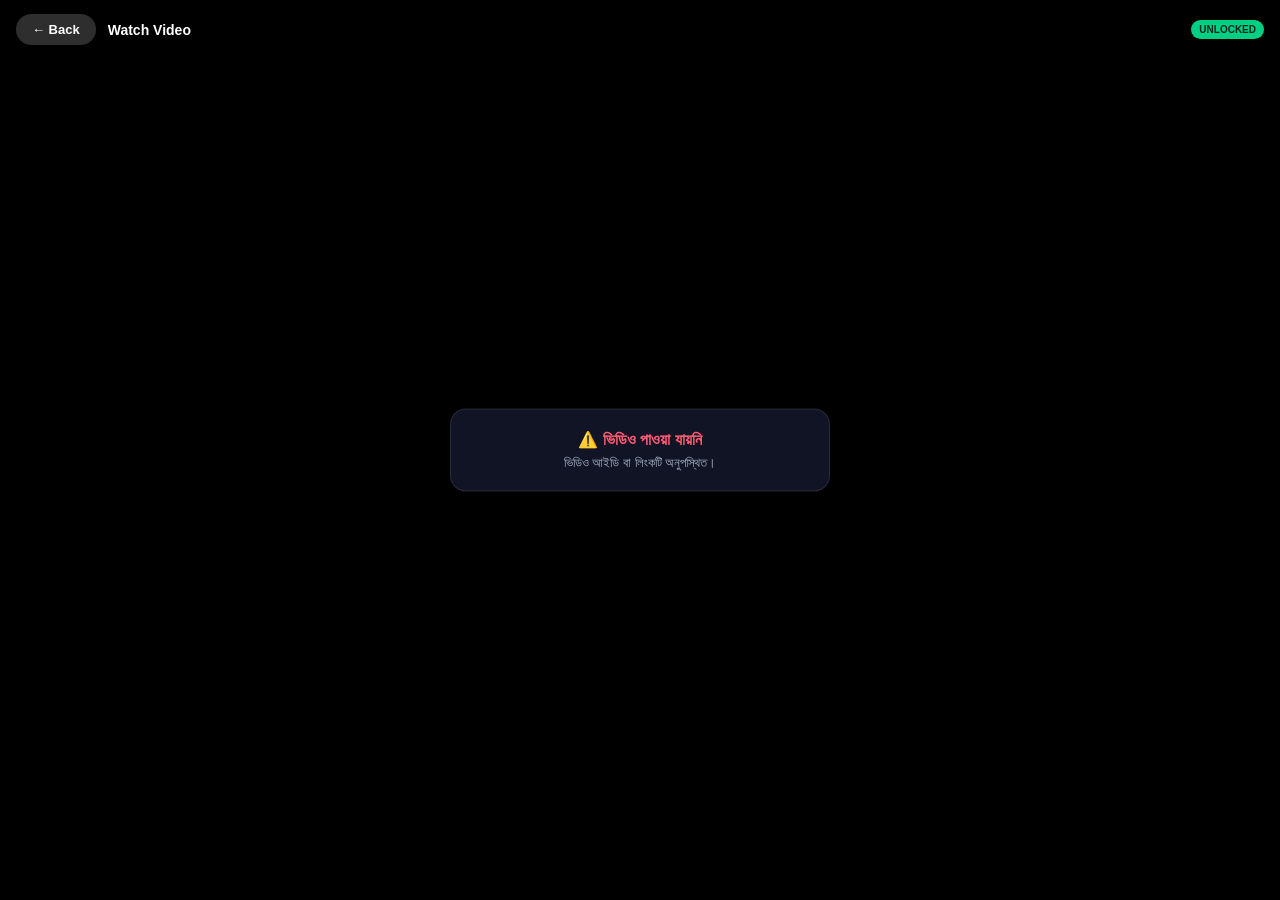
==== commit 0981f8ff: "Update video.html" ====
--- a/video.html
+++ b/video.html
@@ -1,552 +1,214 @@
 <!DOCTYPE html>
-<html lang="en">
-
+<html lang="bn">
 <head>
-
   <meta charset="UTF-8">
-
-  <meta
-    name="viewport"
-    content="width=device-width, initial-scale=1.0"
-  >
-
+  <meta name="viewport" content="width=device-width, initial-scale=1.0, maximum-scale=1.0, user-scalable=no">
   <title>Watch Video</title>
 
+  <!-- Telegram WebApp SDK -->
   <script src="https://telegram.org/js/telegram-web-app.js"></script>
 
-
   <style>
-
     * {
       box-sizing: border-box;
-    }
-
-
-    body {
-
       margin: 0;
-
-      background:
-        linear-gradient(
-          135deg,
-          #060817,
-          #10162d,
-          #061d28
-        );
-
-      color: white;
-
-      font-family:
-        Arial,
-        sans-serif;
-
-      min-height:
-        100vh;
-    }
-
-
-    .page {
-
+      padding: 0;
+    }
+
+    html, body {
       width: 100%;
-
-      max-width: 800px;
-
-      margin: auto;
-
-      padding: 18px;
-    }
-
-
-    .back {
-
-      border: 0;
-
-      background:
-        linear-gradient(
-          135deg,
-          #405cff,
-          #743cff
-        );
-
-      color: white;
-
-      padding:
-        12px 20px;
-
-      border-radius:
-        14px;
-
-      cursor:
-        pointer;
-
-      margin-bottom:
-        22px;
-
-      font-size:
-        15px;
-
-      font-weight:
-        800;
-
-      box-shadow:
-        0 8px 25px
-        rgba(80,70,255,.25);
-    }
-
-
-    .card {
-
-      background:
-        linear-gradient(
-          145deg,
-          rgba(31,37,62,.96),
-          rgba(16,24,45,.96)
-        );
-
-      border:
-        1px solid
-        rgba(255,255,255,.12);
-
-      border-radius:
-        28px;
-
-      padding:
-        18px;
-
-      box-shadow:
-        0 20px 60px
-        rgba(0,0,0,.35);
-
-      backdrop-filter:
-        blur(15px);
-    }
-
-
-    .badge {
-
-      display:
-        inline-block;
-
-      padding:
-        8px 14px;
-
-      border-radius:
-        20px;
-
-      background:
-        linear-gradient(
-          135deg,
-          #00d084,
-          #00c6c9
-        );
-
-      color:
-        #00261d;
-
-      font-weight:
-        bold;
-
-      font-size:
-        13px;
-
-      margin-bottom:
-        14px;
-    }
-
-
-    h1 {
-
-      font-size:
-        24px;
-
-      line-height:
-        1.3;
-
-      margin:
-        6px 0 18px;
-    }
-
-
-    video, iframe {
-
-      width:
-        100%;
-
-      display:
-        block;
-
-      border:
-        none;
-
-      border-radius:
-        18px;
-
-      background:
-        #000;
-
-      min-height:
-        250px;
-
-      height:
-        55vh;
-
-      max-height:
-        75vh;
-    }
-
-
-    .status {
-
-      text-align:
-        center;
-
-      padding:
-        35px 15px;
-
-      color:
-        #aeb6cf;
-
-      line-height:
-        1.6;
-    }
-
-
-    .error {
-
-      color:
-        #ff8b9d;
-
-      background:
-        rgba(255,60,100,.08);
-
-      border:
-        1px solid
-        rgba(255,80,120,.15);
-
-      border-radius:
-        18px;
-    }
-
-
-    .success {
-
-      color:
-        #a9ffe3;
-
-      background:
-        rgba(0,208,132,.08);
-
-      border:
-        1px solid
-        rgba(0,208,132,.15);
-
-      border-radius:
-        18px;
-
-      margin-bottom:
-        15px;
-    }
-
+      height: 100%;
+      background: #000000;
+      overflow: hidden;
+      font-family: Arial, Helvetica, sans-serif;
+      color: #ffffff;
+    }
+
+    /* Fullscreen Player Wrapper */
+    .player-wrapper {
+      position: relative;
+      width: 100vw;
+      height: 100vh;
+      display: flex;
+      align-items: center;
+      justify-content: center;
+      background: #000000;
+    }
+
+    /* Floating Header Overlay (Doodstream Style) */
+    .player-header {
+      position: absolute;
+      top: 0;
+      left: 0;
+      right: 0;
+      z-index: 100;
+      padding: 14px 16px;
+      background: linear-gradient(180deg, rgba(0, 0, 0, 0.85) 0%, rgba(0, 0, 0, 0) 100%);
+      display: flex;
+      align-items: center;
+      gap: 12px;
+      pointer-events: none;
+    }
+
+    .player-header * {
+      pointer-events: auto;
+    }
+
+    .back-btn {
+      border: none;
+      background: rgba(255, 255, 255, 0.18);
+      color: #ffffff;
+      padding: 8px 16px;
+      border-radius: 20px;
+      font-size: 13px;
+      font-weight: bold;
+      cursor: pointer;
+      backdrop-filter: blur(10px);
+      -webkit-backdrop-filter: blur(10px);
+    }
+
+    .back-btn:active {
+      background: rgba(255, 255, 255, 0.35);
+    }
+
+    .video-title {
+      font-size: 14px;
+      font-weight: bold;
+      color: #ffffff;
+      white-space: nowrap;
+      overflow: hidden;
+      text-overflow: ellipsis;
+      flex: 1;
+      text-shadow: 0 1px 4px rgba(0, 0, 0, 0.8);
+    }
+
+    .badge-unlocked {
+      background: #00d084;
+      color: #00261d;
+      font-size: 10px;
+      font-weight: bold;
+      padding: 4px 8px;
+      border-radius: 10px;
+      text-transform: uppercase;
+    }
+
+    /* Video Player iframe */
+    iframe {
+      width: 100%;
+      height: 100%;
+      border: none;
+      background: #000000;
+    }
+
+    /* Error Overlay */
+    .overlay-msg {
+      position: absolute;
+      top: 50%;
+      left: 50%;
+      transform: translate(-50%, -50%);
+      z-index: 50;
+      width: 85%;
+      max-width: 380px;
+      text-align: center;
+      padding: 20px;
+      background: rgba(18, 22, 38, 0.95);
+      border: 1px solid rgba(255, 255, 255, 0.1);
+      border-radius: 16px;
+      box-shadow: 0 10px 30px rgba(0, 0, 0, 0.8);
+    }
+
+    .overlay-msg h3 {
+      font-size: 16px;
+      color: #ff5c75;
+      margin-bottom: 6px;
+    }
+
+    .overlay-msg p {
+      font-size: 13px;
+      color: #a0aec0;
+    }
+
+    .hidden {
+      display: none !important;
+    }
   </style>
-
 </head>
-
-
 <body>
 
-  <div class="page">
-
-
-    <button
-      class="back"
-      onclick="history.back()"
-      type="button"
-    >
-      ← Back
-    </button>
-
-
-    <div class="card">
-
-
-      <div class="badge">
-        🔓 VIDEO UNLOCKED
-      </div>
-
-
-      <h1 id="title">
-        Watch Video
-      </h1>
-
-
-      <div id="playerArea">
-
-        <div class="status">
-          Loading video...
-        </div>
-
-      </div>
-
-
+  <div class="player-wrapper">
+
+    <!-- Header Overlay -->
+    <div class="player-header">
+      <button class="back-btn" onclick="goBack()" type="button">← Back</button>
+      <div id="videoTitle" class="video-title">Watch Video</div>
+      <span class="badge-unlocked">Unlocked</span>
     </div>
 
+    <!-- Video Iframe -->
+    <iframe 
+      id="videoIframe" 
+      src="" 
+      allowfullscreen="true" 
+      webkitallowfullscreen="true" 
+      mozallowfullscreen="true" 
+      allow="autoplay; fullscreen">
+    </iframe>
+
+    <!-- Error Message Overlay -->
+    <div id="errorOverlay" class="overlay-msg hidden">
+      <h3>⚠️ ভিডিও পাওয়া যায়নি</h3>
+      <p>ভিডিও আইডি বা লিংকটি অনুপস্থিত।</p>
+    </div>
+
   </div>
 
-
   <script>
-
-    /* =====================================================
-       TELEGRAM
-    ===================================================== */
-
-    const tg =
-      window.Telegram &&
-      window.Telegram.WebApp;
-
-
+    /* Telegram WebApp Integration */
+    const tg = window.Telegram && window.Telegram.WebApp;
     if (tg) {
-
       tg.ready();
-
       tg.expand();
-
-    }
-
-
-    /* =====================================================
-       URL PARAMETERS
-    ===================================================== */
-
-    const params =
-      new URLSearchParams(
-        window.location.search
-      );
-
-
-    // URL থেকে আইডি, লিংক এবং টাইটেল গ্রহণ করা
-    let rawVideo =
-      params.get("url") ||
-      params.get("id");
-
-
-    const customTitle =
-      params.get("title");
-
-
-    /* =====================================================
-       DOM
-    ===================================================== */
-
-    const title =
-      document.getElementById(
-        "title"
-      );
-
-
-    const playerArea =
-      document.getElementById(
-        "playerArea"
-      );
-
+      if (tg.BackButton) {
+        tg.BackButton.show();
+        tg.BackButton.onClick(goBack);
+      }
+    }
+
+    function goBack() {
+      window.location.href = 'index.html';
+    }
+
+    /* URL Parameter Handlers */
+    const params = new URLSearchParams(window.location.search);
+    let videoId = params.get("id");
+    let customTitle = params.get("title");
 
     if (customTitle) {
-      title.textContent = decodeURIComponent(customTitle);
-    }
-
-
-    /* =====================================================
-       LOAD VIDEO
-    ===================================================== */
-
-    function loadVideo() {
-
-
-      if (!rawVideo) {
-
-        showError(
-          "Video ID or URL is missing."
-        );
-
-        return;
-
+      document.getElementById("videoTitle").textContent = decodeURIComponent(customTitle);
+    }
+
+    const iframe = document.getElementById("videoIframe");
+    const errorOverlay = document.getElementById("errorOverlay");
+
+    if (videoId) {
+      videoId = decodeURIComponent(videoId).trim();
+
+      // ১. যদি পুরো URL পাস হয় (https://...)
+      if (videoId.startsWith("http://") || videoId.startsWith("https://")) {
+        // Doodstream/Playmogo-র Download লিংক থাকলে Embed লিংকে কনভার্ট করবে
+        videoId = videoId.replace("/d/", "/e/");
+        iframe.src = videoId;
+      } 
+      // ২. যদি শুধু Doodstream / Playmogo আইডি পাস হয়
+      else {
+        iframe.src = `https://dood.to/e/${videoId}`;
       }
-
-
-      let videoUrl = decodeURIComponent(rawVideo).trim();
-
-
-      playerArea.innerHTML = "";
-
-
-      const success =
-        document.createElement(
-          "div"
-        );
-
-
-      success.className =
-        "status success";
-
-
-      success.textContent =
-        "আপনি সফলভাবে ভিডিওটি আনলক করেছেন। নিচের player থেকে ভিডিওটি দেখতে পারবেন।";
-
-
-      playerArea.appendChild(
-        success
-      );
-
-
-      /* =================================================
-         CHECK IF EMBED OR DIRECT VIDEO
-      ================================================= */
-
-      const isEmbed = 
-        videoUrl.includes("dood") || 
-        videoUrl.includes("playmogo") || 
-        videoUrl.includes("streamwish") || 
-        videoUrl.includes("/e/") || 
-        videoUrl.includes("/d/") ||
-        !videoUrl.includes(".");
-
-
-      if (isEmbed) {
-
-        // ১. যদি শুধু ID দেওয়া থাকে (যেমন: abc123xyz)
-        if (!videoUrl.startsWith("http://") && !videoUrl.startsWith("https://")) {
-          videoUrl = `https://dood.to/e/${videoUrl}`;
-        } 
-        // ২. যদি Download লিংক দেওয়া থাকে
-        else if (videoUrl.includes("dood.to/d/")) {
-          videoUrl = videoUrl.replace("dood.to/d/", "dood.to/e/");
-        } else if (videoUrl.includes("playmogo.com/d/")) {
-          videoUrl = videoUrl.replace("playmogo.com/d/", "playmogo.com/e/");
-        }
-
-        const iframe = 
-          document.createElement(
-            "iframe"
-          );
-
-        iframe.src = videoUrl;
-        iframe.allowFullscreen = true;
-        iframe.setAttribute("allow", "autoplay; fullscreen");
-
-        playerArea.appendChild(iframe);
-
-      } else {
-
-        const video =
-          document.createElement(
-            "video"
-          );
-
-        video.controls = true;
-        video.playsInline = true;
-        video.preload = "metadata";
-
-        video.setAttribute(
-          "controlsList",
-          "nodownload"
-        );
-
-        video.setAttribute(
-          "oncontextmenu",
-          "return false;"
-        );
-
-        const source =
-          document.createElement(
-            "source"
-          );
-
-        source.src = videoUrl;
-        source.type = "video/mp4";
-
-        video.appendChild(source);
-
-        video.addEventListener(
-          "error",
-          () => {
-            showError(
-              "ভিডিওটি চালানো যাচ্ছে না। লিংক বা ভিডিও ফাইলটি পরীক্ষা করুন।"
-            );
-          }
-        );
-
-        playerArea.appendChild(video);
-
-      }
-
-    }
-
-
-    /* =====================================================
-       ERROR
-    ===================================================== */
-
-    function showError(
-      message
-    ) {
-
-      playerArea.innerHTML = `
-
-        <div class="status error">
-
-          ${escapeHTML(
-            message
-          )}
-
-        </div>
-
-      `;
-
-    }
-
-
-    /* =====================================================
-       ESCAPE HTML
-    ===================================================== */
-
-    function escapeHTML(
-      value
-    ) {
-
-      return String(
-        value
-      )
-        .replace(
-          /&/g,
-          "&amp;"
-        )
-        .replace(
-          /</g,
-          "&lt;"
-        )
-        .replace(
-          />/g,
-          "&gt;"
-        )
-        .replace(
-          /"/g,
-          "&quot;"
-        )
-        .replace(
-          /'/g,
-          "&#039;"
-        );
-
-    }
-
-
-    /* =====================================================
-       START
-    ===================================================== */
-
-    loadVideo();
-
+    } else {
+      iframe.style.display = "none";
+      errorOverlay.classList.remove("hidden");
+      setTimeout(goBack, 2500);
+    }
   </script>
 
 </body>
-
 </html>
